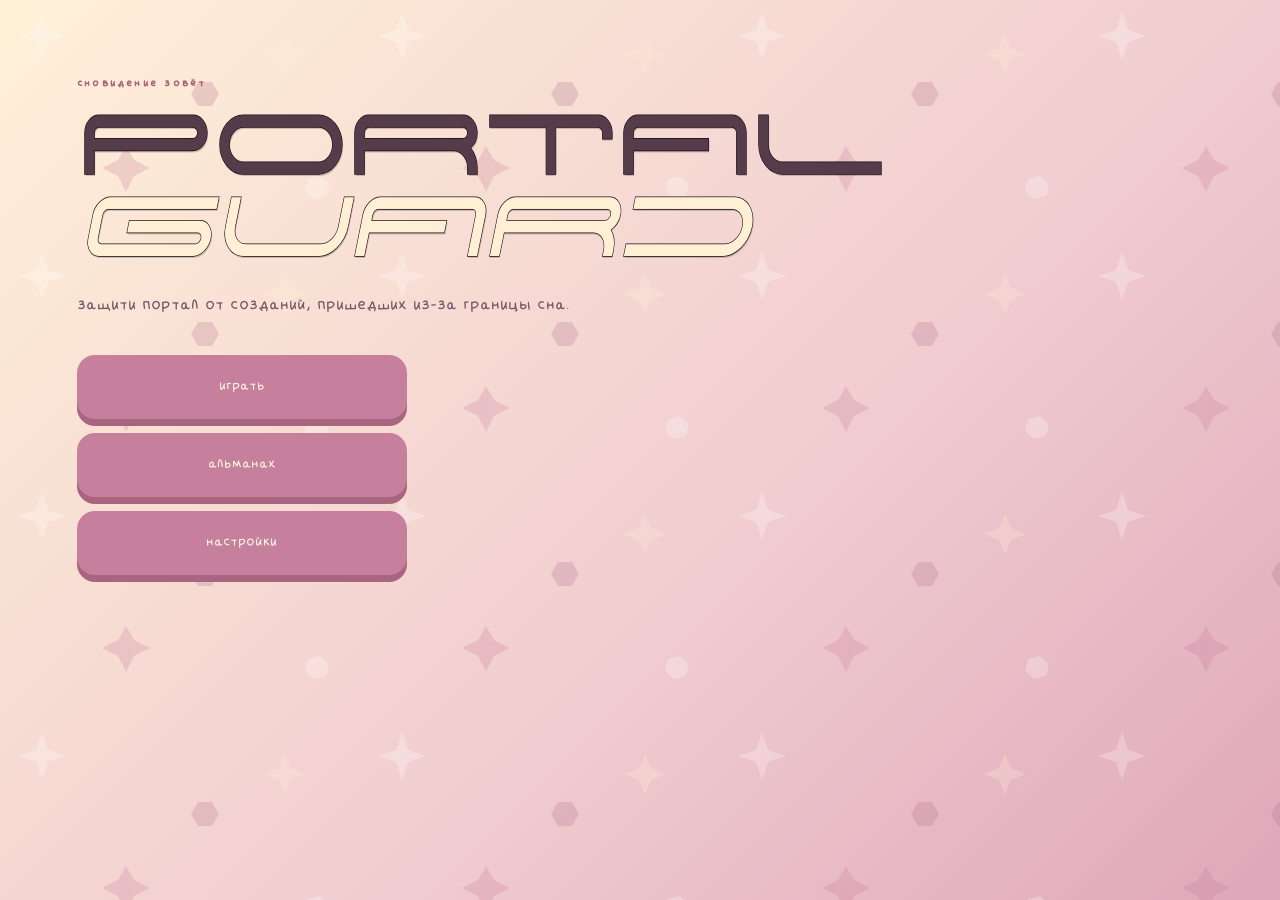
==== index.html @ ba42e778 "1" ====
<!doctype html>
<html lang="ru">
  <head>
    <meta charset="utf-8">
    <meta name="viewport" content="width=device-width, initial-scale=1">
    <title>Portal Guard</title>
    <link rel="stylesheet" href="css/style.css">
    <!-- Классические скрипты выбраны, чтобы проект работал прямо через file://. -->
    <script defer src="js/app.js"></script>
    <script defer src="js/config/gameConfig.js"></script>
    <script defer src="js/utils/EventBus.js"></script>
    <script defer src="js/utils/MathUtils.js"></script>
    <script defer src="js/audio/AudioManager.js"></script>
    <script defer src="js/animation/easing.js"></script>
    <script defer src="js/animation/Tween.js"></script>
    <script defer src="js/animation/AnimationController.js"></script>
    <script defer src="js/animation/AnimationStateMachine.js"></script>
    <script defer src="js/animation/characters/PlayerAnimations.js"></script>
    <script defer src="js/animation/characters/GhostAnimations.js"></script>
    <script defer src="js/animation/characters/BigGhostAnimations.js"></script>
    <script defer src="js/core/InputManager.js"></script>
    <script defer src="js/core/SceneManager.js"></script>
    <script defer src="js/core/LevelManager.js"></script>
    <script defer src="js/core/ProgressManager.js"></script>
    <script defer src="js/core/Game.js"></script>
    <script defer src="js/entities/Entity.js"></script>
    <script defer src="js/entities/Player.js"></script>
    <script defer src="js/entities/Enemy.js"></script>
    <script defer src="js/entities/Portal.js"></script>
    <script defer src="js/renderers/PlayerRenderer.js"></script>
    <script defer src="js/renderers/effects/DeathDissolveRenderer.js"></script>
    <script defer src="js/renderers/characters/GhostVisual.js"></script>
    <script defer src="js/renderers/characters/BigGhostVisual.js"></script>
    <script defer src="js/renderers/EnemyRenderer.js"></script>
    <script defer src="js/renderers/PortalRenderer.js"></script>
    <script defer src="js/renderers/DreamBackgroundRenderer.js"></script>
    <script defer src="js/renderers/TerrainRenderer.js"></script>
    <script defer src="js/renderers/MushroomDecorRenderer.js"></script>
    <script defer src="js/systems/CollisionSystem.js"></script>
    <script defer src="js/systems/SpawnSystem.js"></script>
    <script defer src="js/systems/CombatSystem.js"></script>
    <script defer src="js/systems/ParticleSystem.js"></script>
    <script defer src="js/ui/HUD.js"></script>
    <script defer src="js/levels/LevelFileLoader.js"></script>
    <script defer src="js/scenes/MainMenuScene.js"></script>
    <script defer src="js/scenes/AlmanacScene.js"></script>
    <script defer src="js/scenes/SettingsScene.js"></script>
    <script defer src="js/scenes/LevelSelectScene.js"></script>
    <script defer src="js/scenes/GameScene.js"></script>
    <script defer src="js/main.js"></script>
  </head>
  <body><main id="app"></main></body>
</html>
---- css/style.css ----
@font-face { font-family: "Mariinavo"; src: url("../asset/fonts/MariinavoFont-Regular.ttf") format("truetype"); font-weight: 400; font-style: normal; font-display: swap; }
@font-face { font-family: "Bezmiar Cyrillic"; src: url("../asset/fonts/BezmiarCyrillic.otf") format("opentype"); font-weight: 400; font-style: normal; font-display: swap; }
:root { color-scheme: light; font-family: "Mariinavo", "Arial Rounded MT Bold", system-ui, sans-serif; --violet: #9b708d; --pink: #dc8faa; --cream: #fff0d5; --white: #563b4b; --line: transparent; --heading-scale-x: .84; }
* { box-sizing: border-box; }
body { margin: 0; overflow: hidden; min-height: 100vh; background: var(--game-background, #3f4268); color: var(--white); }
#app { position: relative; width: 100vw; height: 100vh; display: grid; place-items: center; text-align: left; background: var(--game-background, #3f4268); }
.panel { position: relative; width: 100vw; height: 100vh; padding: clamp(34px, 6vw, 82px); border: 0; border-radius: 0; background: linear-gradient(135deg, #fff1d8, #f1cdd0 58%, #dfa7ba); box-shadow: none; overflow: auto; animation: panel-in .55s cubic-bezier(.2,.8,.2,1) both; }
.panel::before { content: ""; position: absolute; inset: 0; z-index: 0; pointer-events: none; opacity: .25; background-image: url("data:image/svg+xml,%3Csvg xmlns='http://www.w3.org/2000/svg' width='360' height='240' viewBox='0 0 360 240'%3E%3Cpolygon points='42,12 48,30 66,36 48,42 42,60 36,42 18,36 36,30' fill='%23ffffff'/%3E%3Cpolygon points='285,34 291,48 306,54 291,60 285,75 279,60 264,54 279,48' fill='%23fff0d5'/%3E%3Cpolygon points='126,146 134,160 150,168 134,176 126,192 118,176 102,168 118,160' fill='%23c67999'/%3E%3Cpolygon points='320,176 329,184 326,196 314,199 305,191 308,179' fill='%23ffffff'/%3E%3Cpolygon points='212,82 219,94 212,106 198,106 191,94 198,82' fill='%23ad6e8a'/%3E%3C/svg%3E"); background-repeat: repeat; background-size: 360px 240px; }
.panel > * { position: relative; z-index: 1; }
.eyebrow { display: inline-block; color: #a85f79; font-size: 14px; font-weight: 900; letter-spacing: .16em; text-transform: uppercase; }
h1, h2, .level-row span b, .character-placeholder h2 { font-family: "Bezmiar Cyrillic", "Arial Rounded MT Bold", sans-serif; font-weight: 400; transform: scaleX(var(--heading-scale-x)); transform-origin: left center; }
.level-row span b { display: block; }
.ghost-copy h2, .game-dialog__title { transform-origin: center; }
h1, h2 { -webkit-text-stroke: 1.4px #160f14; paint-order: stroke fill; text-shadow: 1px 2px 0 rgba(22,15,20,.2); }
h1 { margin: 14px 0 20px; font-size: clamp(54px, 9vw, 98px); line-height: .84; letter-spacing: -.035em; }
h1 em { color: var(--cream); font-family: inherit; font-weight: 400; }
h2 { margin: 10px 0 18px; font-size: clamp(25px, 3vw, 36px); }
.hero-panel p { max-width: 540px; margin: 0 0 32px; color: #765468; font-size: clamp(18px, 2vw, 22px); line-height: 1.55; }
button { position: relative; margin: 5px; padding: 15px 24px; border: 0; border-radius: 18px; background: #d797ae; color: #543848; cursor: pointer; font-family: "Mariinavo", "Arial Rounded MT Bold", system-ui, sans-serif; font-size: 17px; font-weight: 400; line-height: 1.1; transition: transform .16s ease, background .16s ease; box-shadow: 0 7px 0 #b9758e; }
button:hover { transform: translateY(-2px); background: #e3a8bb; }
button:active { transform: translateY(1px) scale(.98); }
button:focus-visible { outline: 4px solid #8f5d76; outline-offset: 3px; }
button:disabled { cursor: not-allowed; opacity: .43; filter: grayscale(.4); transform: none; }
.menu-actions { width: min(330px, 100%); display: grid; gap: 14px; }
.menu-actions button { width: 100%; height: 64px; margin: 0; padding: 0 26px; background: #c67f9c; color: #fff3df; box-shadow: 0 7px 0 #a9657f; font-size: 19px; }
.menu-actions button:hover { background: #d48ea8; }
.primary { min-width: 245px; display: inline-flex; align-items: center; justify-content: space-between; gap: 28px; padding: 18px 20px 18px 26px; background: #c67f9c; }
.primary:hover { background: #d48ea8; }
.primary b { display: grid; place-items: center; width: 34px; height: 34px; border-radius: 50%; background: var(--cream); color: #704c5f; font-size: 21px; }
.coins { margin: 0; color: var(--cream); font-size: 17px; font-weight: 800; white-space: nowrap; -webkit-text-stroke: 1.2px #160f14; paint-order: stroke fill; text-shadow: 1px 2px 0 rgba(22,15,20,.2); }
.hub-panel { width: 100vw; padding: clamp(24px, 4vw, 54px); }
.hub-top { display: flex; justify-content: space-between; align-items: center; margin-bottom: 18px; }
.hub-top button { margin: 0; padding: 11px 16px; background: #f5d9d2; box-shadow: 0 5px 0 #d3a6ac; }
.hub-grid { display: grid; grid-template-columns: minmax(300px, .9fr) minmax(380px, 1.25fr); gap: 22px; }
.upgrade-area, .levels-area { min-height: 520px; padding: 30px; border: 0; border-radius: 30px; background: rgba(255,244,222,.66); }
.character-placeholder { min-height: 295px; margin-top: 18px; padding: 22px; display: flex; flex-direction: column; align-items: center; justify-content: flex-end; text-align: center; border-radius: 24px; background: linear-gradient(#efb9c4, #e5a9ba); }
.character-placeholder h2 { margin: 14px 0 4px; font-size: 24px; }
.character-placeholder p { margin: 0; color: #8b6477; }
.character-silhouette { position: relative; width: 132px; height: 132px; border: 4px solid #fff9e9; border-radius: 50%; background: radial-gradient(circle at 32% 25%, #fffbd0, #ffe36d 42%, #dda02f 100%); box-shadow: 0 12px 26px rgba(190,125,46,.28), inset -15px -13px rgba(174,103,31,.15); animation: spirit-float 2.4s ease-in-out infinite; }
.character-silhouette::before { content: ""; position: absolute; width: 48px; height: 35px; left: 22px; top: 16px; border-radius: 50%; background: rgba(255,255,246,.34); transform: rotate(-28deg); }
.character-silhouette i, .character-silhouette i::after { content: ""; position: absolute; width: 18px; height: 25px; top: 48px; border-radius: 50%; background: #fffdf3; box-shadow: inset 0 -10px #5c4760; }
.character-silhouette i { left: 38px; }.character-silhouette i::after { left: 34px; top: 0; }
@keyframes spirit-float { 50% { transform: translateY(-9px) scale(1.025,.975); } }
.upgrade-actions { display: grid; gap: 8px; margin-top: 14px; }
.upgrade-actions button { margin: 0; display: flex; justify-content: space-between; text-align: left; }
.upgrade-actions b { color: var(--cream); }
.level-list { display: grid; gap: 11px; margin-top: 26px; }
.level-row { width: 100%; min-height: 106px; margin: 0 0 7px; padding: 18px; display: grid; grid-template-columns: 58px 1fr 34px; align-items: center; gap: 14px; text-align: left; background: hsl(340 34% var(--level-darkness)); box-shadow: 0 7px 0 rgba(112,71,88,.35); color: #fff8eb; }
.level-row small { display: grid; place-items: center; width: 52px; height: 52px; border: 0; border-radius: 17px; font-family: "Mariinavo", "Arial Rounded MT Bold", system-ui, sans-serif; font-size: 17px; font-weight: 400; color: #614053; background: var(--cream); }
.level-row span { display: grid; gap: 8px; }.level-row span b { font-size: 21px; }.level-row span em { color: #f4dfe2; font-size: 13px; font-style: normal; text-transform: uppercase; letter-spacing: .1em; }
.level-row strong { font-size: 24px; }
.level-row.completed { background: #b77391; }
.level-row.completed strong { display: grid; place-items: center; width: 34px; height: 34px; border-radius: 50%; background: var(--cream); color: #8d536d; font-size: 22px; }
.almanac-panel { padding: clamp(28px, 4vw, 58px); }
.almanac-head { display: flex; align-items: center; justify-content: space-between; gap: 24px; }
.almanac-head h1 { margin-bottom: 8px; font-size: clamp(52px, 7vw, 86px); }
.almanac-head button { background: #f5d9d2; box-shadow: 0 5px 0 #d3a6ac; }
.ghost-grid { display: grid; grid-template-columns: repeat(auto-fit, minmax(270px, 1fr)); gap: 20px; margin-top: 28px; }
.ghost-card { min-height: 390px; padding: 22px; display: flex; flex-direction: column; align-items: center; border-radius: 30px; background: rgba(255,242,216,.72); box-shadow: 0 10px 0 rgba(166,102,127,.22); }
.ghost-card canvas { width: 180px; height: 170px; flex: 0 0 auto; background: transparent; }
.ghost-copy { width: 100%; }.ghost-copy h2 { margin: 8px 0; text-align: center; font-size: 29px; }.ghost-description { min-height: 22px; margin: 0 0 18px; text-align: center; }
.ghost-card dl { display: grid; gap: 8px; margin: 0; }.ghost-card dl div { display: flex; justify-content: space-between; gap: 20px; padding: 10px 14px; border-radius: 13px; background: rgba(222,157,177,.38); }.ghost-card dt { color: #82566c; }.ghost-card dd { margin: 0; color: #563b4b; }
.settings-panel { width: 100vw; }.settings-panel h1 { font-size: clamp(45px, 7vw, 72px); }
.settings-list { display: grid; gap: 22px; margin: 38px 0; max-width: 760px; }.settings-list label { display: grid; gap: 14px; padding: 24px; border: 0; border-radius: 22px; background: rgba(255,240,213,.72); }.settings-list label span { display: flex; justify-content: space-between; font-size: 19px; }.settings-list b { color: #9d5e78; }
input[type="range"] { width: 100%; accent-color: #907593; cursor: pointer; }
.settings-list label.settings-toggle { grid-template-columns: 1fr auto; align-items: center; }
.settings-toggle span { gap: 18px; }
.settings-toggle input[type="checkbox"] { position: relative; width: 64px; height: 36px; margin: 0; appearance: none; border: 3px solid #fff9ed; border-radius: 999px; background: #b5cddd; box-shadow: inset 0 2px 5px rgba(63,65,91,.2); cursor: pointer; transition: background .2s ease; }
.settings-toggle input[type="checkbox"]::after { content: ""; position: absolute; top: 4px; left: 4px; width: 22px; height: 22px; border-radius: 50%; background: #fff1d8; box-shadow: 0 2px 4px rgba(77,46,67,.3); transition: transform .2s ease; }
.settings-toggle input[type="checkbox"]:checked { background: #dc8faa; }
.settings-toggle input[type="checkbox"]:checked::after { transform: translateX(28px); }
.settings-toggle input[type="checkbox"]:focus-visible { outline: 4px solid #8f5d76; outline-offset: 3px; }
.settings-footer { display: flex; justify-content: space-between; gap: 14px; max-width: 760px; }.settings-footer .danger { color: #fff4e7; background: #aa6177; }.settings-note { min-height: 20px; color: #815268; }
@keyframes panel-in { from { opacity: 0; transform: translateY(18px) scale(.98); } to { opacity: 1; transform: none; } }
@media (max-width: 760px) { body { overflow: auto; } #app { height: auto; min-height: 100vh; padding: 20px 0; } .hub-grid { grid-template-columns: 1fr; } .upgrade-area, .levels-area { min-height: auto; } .hub-top, .settings-footer, .almanac-head { align-items: flex-start; flex-direction: column; } }
@media (prefers-reduced-motion: reduce) { *, *::before, *::after { animation-duration: .01ms !important; transition-duration: .01ms !important; } }
canvas { display: block; width: min(100vw, calc(100vh * 16 / 9)); height: min(100vh, calc(100vw * 9 / 16)); aspect-ratio: 16 / 9; background: var(--game-background, #3f4268); box-shadow: inset 0 0 0 clamp(3px, .34vw, 6px) #fff1dc, inset 0 0 0 clamp(5px, .5vw, 9px) rgba(86,65,91,.72), 0 18px 52px rgba(20,18,39,.38); image-rendering: auto; }
.game-field-ui { position: absolute; z-index: 8; pointer-events: none; }
.portal-ability { position: absolute; z-index: 1; left: 1.77%; bottom: 3.15%; width: 6.88%; height: auto; aspect-ratio: 1; margin: 0; padding: 0; overflow: hidden; border: 5px solid #fff0df; border-radius: 50%; background: #d98eae; color: #fff8ed; box-shadow: 0 8px 0 #8e566e, 0 12px 28px rgba(31,14,28,.38); isolation: isolate; pointer-events: auto; }
.portal-ability:hover { background: #e4a2bc; transform: translateY(-2px); }
.portal-ability:active { transform: translateY(3px) scale(.96); }
.portal-ability__icon { position: absolute; z-index: 1; inset: 19% 17% 27%; display: grid; place-items: center; }
.portal-ability__icon svg { width: 100%; height: 100%; overflow: visible; }
.portal-ability__icon path { fill: none; stroke: currentColor; stroke-width: 6; stroke-linecap: round; }
.portal-ability__shade { position: absolute; z-index: 2; left: 0; right: 0; bottom: 0; height: 100%; pointer-events: none; background: rgba(0,0,0,.62); transition: height .1s linear; }
.portal-ability__time { position: absolute; z-index: 3; left: 50%; bottom: 18%; transform: translateX(-50%); color: #fff8ed; font-size: clamp(12px, 1vw, 16px); white-space: nowrap; text-shadow: 0 2px 2px #24131d; }
.portal-ability__key { position: absolute; z-index: 3; top: 8%; left: 50%; transform: translateX(-50%); padding: 3px 7px; border-radius: 8px; background: rgba(255,240,223,.9); color: #644052; font-size: clamp(8px, .7vw, 11px); line-height: 1; }
.portal-ability.is-ready { animation: ability-ready 1.55s ease-in-out infinite; }
.portal-ability.is-ready .portal-ability__time { color: #fff5cc; }
@keyframes ability-ready { 50% { box-shadow: 0 8px 0 #8e566e, 0 12px 38px rgba(255,224,237,.72); } }
.game-pause-button { position: absolute; z-index: 1; top: 2.78%; left: 50%; transform: translateX(-50%); width: 8.55%; height: 5.37%; margin: 0; padding: 0; display: flex; align-items: center; justify-content: center; gap: 8%; border: 3px solid rgba(255,250,240,.92); border-radius: 22px; background: linear-gradient(135deg, #fff0d5 0%, #bcdbea 52%, #e7a7bc 100%); color: #4d617c; box-shadow: 0 6px 0 #a86e89, 0 10px 24px rgba(49,31,54,.28); pointer-events: auto; }
.game-pause-button:hover { transform: translate(-50%, -2px); background: linear-gradient(135deg, #fff8e8 0%, #cbe6f1 52%, #efb5c7 100%); }
.game-pause-button:active { transform: translate(-50%, 2px) scale(.98); }
.game-pause-button span { font-family: sans-serif; font-size: clamp(13px, 1.15vw, 22px); font-weight: 900; letter-spacing: -5px; transform: translateX(-2px); }
.game-pause-button b { font-size: clamp(10px, .84vw, 16px); font-weight: 400; }
.game-overlay { position: absolute; z-index: 20; inset: 0; display: grid; place-items: center; padding: 24px; background: rgba(26,13,29,.42); backdrop-filter: blur(7px); animation: game-overlay-in .25s ease both; }
.game-overlay[hidden] { display: none; }
.game-overlay.is-defeat { background: radial-gradient(circle at center, rgba(20,9,21,.24) 5%, rgba(15,6,17,.7) 52%, rgba(2,1,3,.97) 100%); backdrop-filter: grayscale(.25) blur(3px); }
.game-dialog { position: relative; width: min(520px, 92vw); padding: 44px 42px 40px; overflow: hidden; border-radius: 36px; background: linear-gradient(145deg, rgba(255,240,213,.97), rgba(237,184,199,.97)); color: #563b4b; text-align: center; box-shadow: 0 22px 0 rgba(89,48,68,.42), 0 36px 80px rgba(0,0,0,.48); animation: game-dialog-in .35s cubic-bezier(.2,.85,.25,1.15) both; }
.game-dialog::before { content: "✦"; position: absolute; top: 16px; right: 24px; color: rgba(172,96,127,.4); font-size: 34px; transform: rotate(14deg); }
.game-dialog__eyebrow { color: #a35e7a; font-size: 13px; letter-spacing: .16em; text-transform: uppercase; }
.game-dialog__title { margin: 12px 0 14px; color: #fff0d5; font-size: clamp(44px, 7vw, 68px); line-height: .95; }
.game-dialog__text { margin: 0 0 30px; color: #765468; font-size: 18px; }
.game-dialog__actions { display: grid; gap: 13px; }
.game-dialog__actions button { width: 100%; min-height: 58px; margin: 0; background: #c67f9c; color: #fff4df; box-shadow: 0 6px 0 #a9657f; font-size: 18px; }
.game-dialog__actions button:hover { background: #d891aa; }
@keyframes game-overlay-in { from { opacity: 0; } }
@keyframes game-dialog-in { from { opacity: 0; transform: translateY(24px) scale(.94); } to { opacity: 1; transform: none; } }
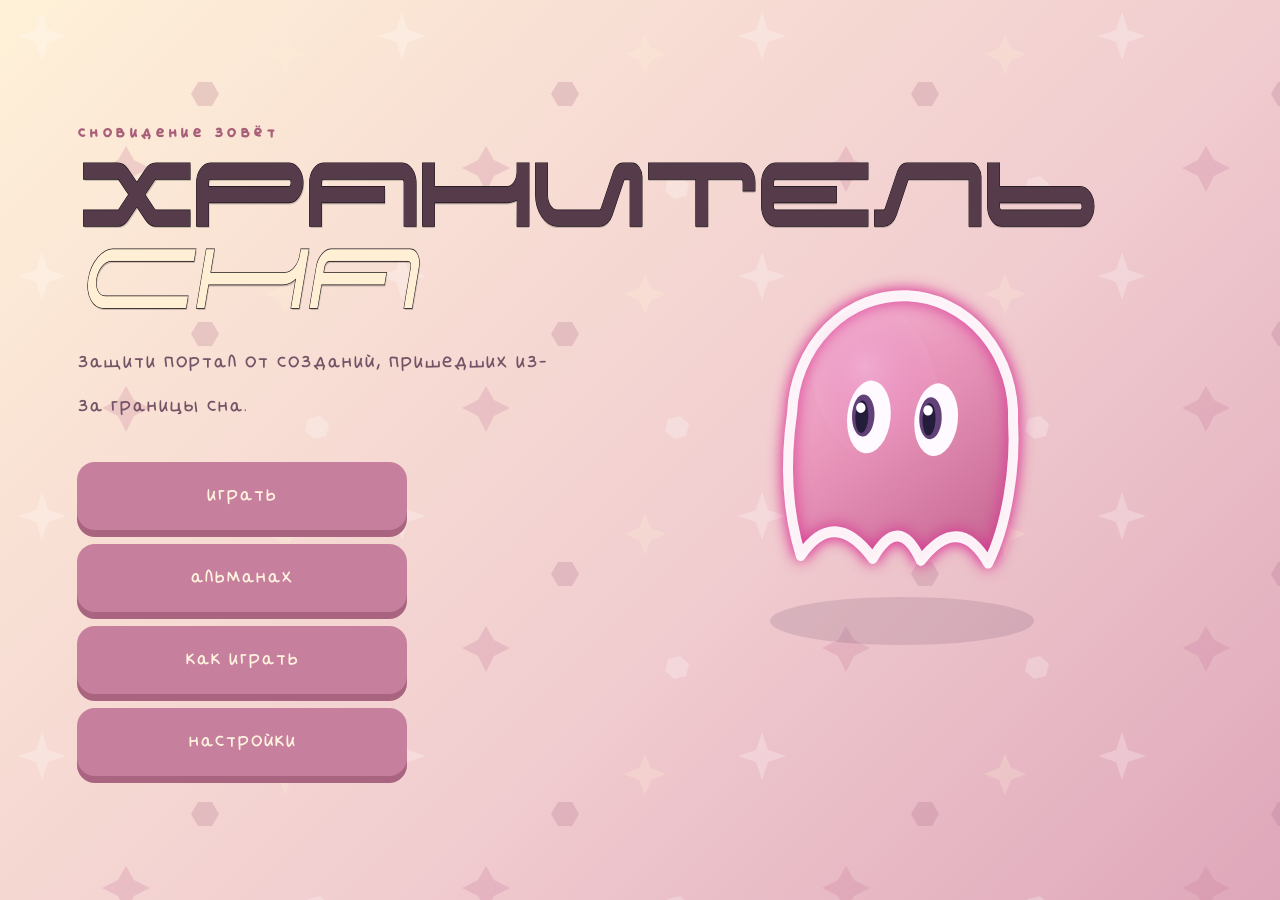
==== commit f5589e0f: "demo" ====
--- a/index.html
+++ b/index.html
@@ -43,6 +43,7 @@
     <script defer src="js/ui/HUD.js"></script>
     <script defer src="js/levels/LevelFileLoader.js"></script>
     <script defer src="js/scenes/MainMenuScene.js"></script>
+    <script defer src="js/scenes/HowToPlayScene.js"></script>
     <script defer src="js/scenes/AlmanacScene.js"></script>
     <script defer src="js/scenes/SettingsScene.js"></script>
     <script defer src="js/scenes/LevelSelectScene.js"></script>
--- a/css/style.css
+++ b/css/style.css
@@ -1,108 +1,1334 @@
-@font-face { font-family: "Mariinavo"; src: url("../asset/fonts/MariinavoFont-Regular.ttf") format("truetype"); font-weight: 400; font-style: normal; font-display: swap; }
-@font-face { font-family: "Bezmiar Cyrillic"; src: url("../asset/fonts/BezmiarCyrillic.otf") format("opentype"); font-weight: 400; font-style: normal; font-display: swap; }
-:root { color-scheme: light; font-family: "Mariinavo", "Arial Rounded MT Bold", system-ui, sans-serif; --violet: #9b708d; --pink: #dc8faa; --cream: #fff0d5; --white: #563b4b; --line: transparent; --heading-scale-x: .84; }
-* { box-sizing: border-box; }
-body { margin: 0; overflow: hidden; min-height: 100vh; background: var(--game-background, #3f4268); color: var(--white); }
-#app { position: relative; width: 100vw; height: 100vh; display: grid; place-items: center; text-align: left; background: var(--game-background, #3f4268); }
-.panel { position: relative; width: 100vw; height: 100vh; padding: clamp(34px, 6vw, 82px); border: 0; border-radius: 0; background: linear-gradient(135deg, #fff1d8, #f1cdd0 58%, #dfa7ba); box-shadow: none; overflow: auto; animation: panel-in .55s cubic-bezier(.2,.8,.2,1) both; }
-.panel::before { content: ""; position: absolute; inset: 0; z-index: 0; pointer-events: none; opacity: .25; background-image: url("data:image/svg+xml,%3Csvg xmlns='http://www.w3.org/2000/svg' width='360' height='240' viewBox='0 0 360 240'%3E%3Cpolygon points='42,12 48,30 66,36 48,42 42,60 36,42 18,36 36,30' fill='%23ffffff'/%3E%3Cpolygon points='285,34 291,48 306,54 291,60 285,75 279,60 264,54 279,48' fill='%23fff0d5'/%3E%3Cpolygon points='126,146 134,160 150,168 134,176 126,192 118,176 102,168 118,160' fill='%23c67999'/%3E%3Cpolygon points='320,176 329,184 326,196 314,199 305,191 308,179' fill='%23ffffff'/%3E%3Cpolygon points='212,82 219,94 212,106 198,106 191,94 198,82' fill='%23ad6e8a'/%3E%3C/svg%3E"); background-repeat: repeat; background-size: 360px 240px; }
-.panel > * { position: relative; z-index: 1; }
-.eyebrow { display: inline-block; color: #a85f79; font-size: 14px; font-weight: 900; letter-spacing: .16em; text-transform: uppercase; }
-h1, h2, .level-row span b, .character-placeholder h2 { font-family: "Bezmiar Cyrillic", "Arial Rounded MT Bold", sans-serif; font-weight: 400; transform: scaleX(var(--heading-scale-x)); transform-origin: left center; }
-.level-row span b { display: block; }
-.ghost-copy h2, .game-dialog__title { transform-origin: center; }
-h1, h2 { -webkit-text-stroke: 1.4px #160f14; paint-order: stroke fill; text-shadow: 1px 2px 0 rgba(22,15,20,.2); }
-h1 { margin: 14px 0 20px; font-size: clamp(54px, 9vw, 98px); line-height: .84; letter-spacing: -.035em; }
-h1 em { color: var(--cream); font-family: inherit; font-weight: 400; }
-h2 { margin: 10px 0 18px; font-size: clamp(25px, 3vw, 36px); }
-.hero-panel p { max-width: 540px; margin: 0 0 32px; color: #765468; font-size: clamp(18px, 2vw, 22px); line-height: 1.55; }
-button { position: relative; margin: 5px; padding: 15px 24px; border: 0; border-radius: 18px; background: #d797ae; color: #543848; cursor: pointer; font-family: "Mariinavo", "Arial Rounded MT Bold", system-ui, sans-serif; font-size: 17px; font-weight: 400; line-height: 1.1; transition: transform .16s ease, background .16s ease; box-shadow: 0 7px 0 #b9758e; }
-button:hover { transform: translateY(-2px); background: #e3a8bb; }
-button:active { transform: translateY(1px) scale(.98); }
-button:focus-visible { outline: 4px solid #8f5d76; outline-offset: 3px; }
-button:disabled { cursor: not-allowed; opacity: .43; filter: grayscale(.4); transform: none; }
-.menu-actions { width: min(330px, 100%); display: grid; gap: 14px; }
-.menu-actions button { width: 100%; height: 64px; margin: 0; padding: 0 26px; background: #c67f9c; color: #fff3df; box-shadow: 0 7px 0 #a9657f; font-size: 19px; }
-.menu-actions button:hover { background: #d48ea8; }
-.primary { min-width: 245px; display: inline-flex; align-items: center; justify-content: space-between; gap: 28px; padding: 18px 20px 18px 26px; background: #c67f9c; }
-.primary:hover { background: #d48ea8; }
-.primary b { display: grid; place-items: center; width: 34px; height: 34px; border-radius: 50%; background: var(--cream); color: #704c5f; font-size: 21px; }
-.coins { margin: 0; color: var(--cream); font-size: 17px; font-weight: 800; white-space: nowrap; -webkit-text-stroke: 1.2px #160f14; paint-order: stroke fill; text-shadow: 1px 2px 0 rgba(22,15,20,.2); }
-.hub-panel { width: 100vw; padding: clamp(24px, 4vw, 54px); }
-.hub-top { display: flex; justify-content: space-between; align-items: center; margin-bottom: 18px; }
-.hub-top button { margin: 0; padding: 11px 16px; background: #f5d9d2; box-shadow: 0 5px 0 #d3a6ac; }
-.hub-grid { display: grid; grid-template-columns: minmax(300px, .9fr) minmax(380px, 1.25fr); gap: 22px; }
-.upgrade-area, .levels-area { min-height: 520px; padding: 30px; border: 0; border-radius: 30px; background: rgba(255,244,222,.66); }
-.character-placeholder { min-height: 295px; margin-top: 18px; padding: 22px; display: flex; flex-direction: column; align-items: center; justify-content: flex-end; text-align: center; border-radius: 24px; background: linear-gradient(#efb9c4, #e5a9ba); }
-.character-placeholder h2 { margin: 14px 0 4px; font-size: 24px; }
-.character-placeholder p { margin: 0; color: #8b6477; }
-.character-silhouette { position: relative; width: 132px; height: 132px; border: 4px solid #fff9e9; border-radius: 50%; background: radial-gradient(circle at 32% 25%, #fffbd0, #ffe36d 42%, #dda02f 100%); box-shadow: 0 12px 26px rgba(190,125,46,.28), inset -15px -13px rgba(174,103,31,.15); animation: spirit-float 2.4s ease-in-out infinite; }
-.character-silhouette::before { content: ""; position: absolute; width: 48px; height: 35px; left: 22px; top: 16px; border-radius: 50%; background: rgba(255,255,246,.34); transform: rotate(-28deg); }
-.character-silhouette i, .character-silhouette i::after { content: ""; position: absolute; width: 18px; height: 25px; top: 48px; border-radius: 50%; background: #fffdf3; box-shadow: inset 0 -10px #5c4760; }
-.character-silhouette i { left: 38px; }.character-silhouette i::after { left: 34px; top: 0; }
-@keyframes spirit-float { 50% { transform: translateY(-9px) scale(1.025,.975); } }
-.upgrade-actions { display: grid; gap: 8px; margin-top: 14px; }
-.upgrade-actions button { margin: 0; display: flex; justify-content: space-between; text-align: left; }
-.upgrade-actions b { color: var(--cream); }
-.level-list { display: grid; gap: 11px; margin-top: 26px; }
-.level-row { width: 100%; min-height: 106px; margin: 0 0 7px; padding: 18px; display: grid; grid-template-columns: 58px 1fr 34px; align-items: center; gap: 14px; text-align: left; background: hsl(340 34% var(--level-darkness)); box-shadow: 0 7px 0 rgba(112,71,88,.35); color: #fff8eb; }
-.level-row small { display: grid; place-items: center; width: 52px; height: 52px; border: 0; border-radius: 17px; font-family: "Mariinavo", "Arial Rounded MT Bold", system-ui, sans-serif; font-size: 17px; font-weight: 400; color: #614053; background: var(--cream); }
-.level-row span { display: grid; gap: 8px; }.level-row span b { font-size: 21px; }.level-row span em { color: #f4dfe2; font-size: 13px; font-style: normal; text-transform: uppercase; letter-spacing: .1em; }
-.level-row strong { font-size: 24px; }
-.level-row.completed { background: #b77391; }
-.level-row.completed strong { display: grid; place-items: center; width: 34px; height: 34px; border-radius: 50%; background: var(--cream); color: #8d536d; font-size: 22px; }
-.almanac-panel { padding: clamp(28px, 4vw, 58px); }
-.almanac-head { display: flex; align-items: center; justify-content: space-between; gap: 24px; }
-.almanac-head h1 { margin-bottom: 8px; font-size: clamp(52px, 7vw, 86px); }
-.almanac-head button { background: #f5d9d2; box-shadow: 0 5px 0 #d3a6ac; }
-.ghost-grid { display: grid; grid-template-columns: repeat(auto-fit, minmax(270px, 1fr)); gap: 20px; margin-top: 28px; }
-.ghost-card { min-height: 390px; padding: 22px; display: flex; flex-direction: column; align-items: center; border-radius: 30px; background: rgba(255,242,216,.72); box-shadow: 0 10px 0 rgba(166,102,127,.22); }
-.ghost-card canvas { width: 180px; height: 170px; flex: 0 0 auto; background: transparent; }
-.ghost-copy { width: 100%; }.ghost-copy h2 { margin: 8px 0; text-align: center; font-size: 29px; }.ghost-description { min-height: 22px; margin: 0 0 18px; text-align: center; }
-.ghost-card dl { display: grid; gap: 8px; margin: 0; }.ghost-card dl div { display: flex; justify-content: space-between; gap: 20px; padding: 10px 14px; border-radius: 13px; background: rgba(222,157,177,.38); }.ghost-card dt { color: #82566c; }.ghost-card dd { margin: 0; color: #563b4b; }
-.settings-panel { width: 100vw; }.settings-panel h1 { font-size: clamp(45px, 7vw, 72px); }
-.settings-list { display: grid; gap: 22px; margin: 38px 0; max-width: 760px; }.settings-list label { display: grid; gap: 14px; padding: 24px; border: 0; border-radius: 22px; background: rgba(255,240,213,.72); }.settings-list label span { display: flex; justify-content: space-between; font-size: 19px; }.settings-list b { color: #9d5e78; }
-input[type="range"] { width: 100%; accent-color: #907593; cursor: pointer; }
-.settings-list label.settings-toggle { grid-template-columns: 1fr auto; align-items: center; }
-.settings-toggle span { gap: 18px; }
-.settings-toggle input[type="checkbox"] { position: relative; width: 64px; height: 36px; margin: 0; appearance: none; border: 3px solid #fff9ed; border-radius: 999px; background: #b5cddd; box-shadow: inset 0 2px 5px rgba(63,65,91,.2); cursor: pointer; transition: background .2s ease; }
-.settings-toggle input[type="checkbox"]::after { content: ""; position: absolute; top: 4px; left: 4px; width: 22px; height: 22px; border-radius: 50%; background: #fff1d8; box-shadow: 0 2px 4px rgba(77,46,67,.3); transition: transform .2s ease; }
-.settings-toggle input[type="checkbox"]:checked { background: #dc8faa; }
-.settings-toggle input[type="checkbox"]:checked::after { transform: translateX(28px); }
-.settings-toggle input[type="checkbox"]:focus-visible { outline: 4px solid #8f5d76; outline-offset: 3px; }
-.settings-footer { display: flex; justify-content: space-between; gap: 14px; max-width: 760px; }.settings-footer .danger { color: #fff4e7; background: #aa6177; }.settings-note { min-height: 20px; color: #815268; }
-@keyframes panel-in { from { opacity: 0; transform: translateY(18px) scale(.98); } to { opacity: 1; transform: none; } }
-@media (max-width: 760px) { body { overflow: auto; } #app { height: auto; min-height: 100vh; padding: 20px 0; } .hub-grid { grid-template-columns: 1fr; } .upgrade-area, .levels-area { min-height: auto; } .hub-top, .settings-footer, .almanac-head { align-items: flex-start; flex-direction: column; } }
-@media (prefers-reduced-motion: reduce) { *, *::before, *::after { animation-duration: .01ms !important; transition-duration: .01ms !important; } }
-canvas { display: block; width: min(100vw, calc(100vh * 16 / 9)); height: min(100vh, calc(100vw * 9 / 16)); aspect-ratio: 16 / 9; background: var(--game-background, #3f4268); box-shadow: inset 0 0 0 clamp(3px, .34vw, 6px) #fff1dc, inset 0 0 0 clamp(5px, .5vw, 9px) rgba(86,65,91,.72), 0 18px 52px rgba(20,18,39,.38); image-rendering: auto; }
-.game-field-ui { position: absolute; z-index: 8; pointer-events: none; }
-.portal-ability { position: absolute; z-index: 1; left: 1.77%; bottom: 3.15%; width: 6.88%; height: auto; aspect-ratio: 1; margin: 0; padding: 0; overflow: hidden; border: 5px solid #fff0df; border-radius: 50%; background: #d98eae; color: #fff8ed; box-shadow: 0 8px 0 #8e566e, 0 12px 28px rgba(31,14,28,.38); isolation: isolate; pointer-events: auto; }
-.portal-ability:hover { background: #e4a2bc; transform: translateY(-2px); }
-.portal-ability:active { transform: translateY(3px) scale(.96); }
-.portal-ability__icon { position: absolute; z-index: 1; inset: 19% 17% 27%; display: grid; place-items: center; }
-.portal-ability__icon svg { width: 100%; height: 100%; overflow: visible; }
-.portal-ability__icon path { fill: none; stroke: currentColor; stroke-width: 6; stroke-linecap: round; }
-.portal-ability__shade { position: absolute; z-index: 2; left: 0; right: 0; bottom: 0; height: 100%; pointer-events: none; background: rgba(0,0,0,.62); transition: height .1s linear; }
-.portal-ability__time { position: absolute; z-index: 3; left: 50%; bottom: 18%; transform: translateX(-50%); color: #fff8ed; font-size: clamp(12px, 1vw, 16px); white-space: nowrap; text-shadow: 0 2px 2px #24131d; }
-.portal-ability__key { position: absolute; z-index: 3; top: 8%; left: 50%; transform: translateX(-50%); padding: 3px 7px; border-radius: 8px; background: rgba(255,240,223,.9); color: #644052; font-size: clamp(8px, .7vw, 11px); line-height: 1; }
-.portal-ability.is-ready { animation: ability-ready 1.55s ease-in-out infinite; }
-.portal-ability.is-ready .portal-ability__time { color: #fff5cc; }
-@keyframes ability-ready { 50% { box-shadow: 0 8px 0 #8e566e, 0 12px 38px rgba(255,224,237,.72); } }
-.game-pause-button { position: absolute; z-index: 1; top: 2.78%; left: 50%; transform: translateX(-50%); width: 8.55%; height: 5.37%; margin: 0; padding: 0; display: flex; align-items: center; justify-content: center; gap: 8%; border: 3px solid rgba(255,250,240,.92); border-radius: 22px; background: linear-gradient(135deg, #fff0d5 0%, #bcdbea 52%, #e7a7bc 100%); color: #4d617c; box-shadow: 0 6px 0 #a86e89, 0 10px 24px rgba(49,31,54,.28); pointer-events: auto; }
-.game-pause-button:hover { transform: translate(-50%, -2px); background: linear-gradient(135deg, #fff8e8 0%, #cbe6f1 52%, #efb5c7 100%); }
-.game-pause-button:active { transform: translate(-50%, 2px) scale(.98); }
-.game-pause-button span { font-family: sans-serif; font-size: clamp(13px, 1.15vw, 22px); font-weight: 900; letter-spacing: -5px; transform: translateX(-2px); }
-.game-pause-button b { font-size: clamp(10px, .84vw, 16px); font-weight: 400; }
-.game-overlay { position: absolute; z-index: 20; inset: 0; display: grid; place-items: center; padding: 24px; background: rgba(26,13,29,.42); backdrop-filter: blur(7px); animation: game-overlay-in .25s ease both; }
-.game-overlay[hidden] { display: none; }
-.game-overlay.is-defeat { background: radial-gradient(circle at center, rgba(20,9,21,.24) 5%, rgba(15,6,17,.7) 52%, rgba(2,1,3,.97) 100%); backdrop-filter: grayscale(.25) blur(3px); }
-.game-dialog { position: relative; width: min(520px, 92vw); padding: 44px 42px 40px; overflow: hidden; border-radius: 36px; background: linear-gradient(145deg, rgba(255,240,213,.97), rgba(237,184,199,.97)); color: #563b4b; text-align: center; box-shadow: 0 22px 0 rgba(89,48,68,.42), 0 36px 80px rgba(0,0,0,.48); animation: game-dialog-in .35s cubic-bezier(.2,.85,.25,1.15) both; }
-.game-dialog::before { content: "✦"; position: absolute; top: 16px; right: 24px; color: rgba(172,96,127,.4); font-size: 34px; transform: rotate(14deg); }
-.game-dialog__eyebrow { color: #a35e7a; font-size: 13px; letter-spacing: .16em; text-transform: uppercase; }
-.game-dialog__title { margin: 12px 0 14px; color: #fff0d5; font-size: clamp(44px, 7vw, 68px); line-height: .95; }
-.game-dialog__text { margin: 0 0 30px; color: #765468; font-size: 18px; }
-.game-dialog__actions { display: grid; gap: 13px; }
-.game-dialog__actions button { width: 100%; min-height: 58px; margin: 0; background: #c67f9c; color: #fff4df; box-shadow: 0 6px 0 #a9657f; font-size: 18px; }
-.game-dialog__actions button:hover { background: #d891aa; }
-@keyframes game-overlay-in { from { opacity: 0; } }
-@keyframes game-dialog-in { from { opacity: 0; transform: translateY(24px) scale(.94); } to { opacity: 1; transform: none; } }
+@font-face {
+    font-family: "Mariinavo";
+    src: url("../asset/fonts/MariinavoFont-Regular.ttf") format("truetype");
+    font-weight: 400;
+    font-style: normal;
+    font-display: swap;
+}
+
+@font-face {
+    font-family: "Bezmiar Cyrillic";
+    src: url("../asset/fonts/BezmiarCyrillic.otf") format("opentype");
+    font-weight: 400;
+    font-style: normal;
+    font-display: swap;
+}
+
+:root {
+    color-scheme: light;
+    font-family: "Mariinavo", "Arial Rounded MT Bold", system-ui, sans-serif;
+    --violet: #9b708d;
+    --pink: #dc8faa;
+    --cream: #fff0d5;
+    --white: #563b4b;
+    --line: transparent;
+    --heading-scale-x: .84;
+    --menu-text-scale: 1.3;
+}
+
+* {
+    box-sizing: border-box;
+}
+
+body {
+    margin: 0;
+    overflow: hidden;
+    min-height: 100vh;
+    background: var(--game-background, #3f4268);
+    color: var(--white);
+}
+
+#app {
+    position: relative;
+    width: 100vw;
+    height: 100vh;
+    display: grid;
+    place-items: center;
+    text-align: left;
+    background: var(--game-background, #3f4268);
+}
+
+.panel {
+    position: relative;
+    width: 100vw;
+    height: 100vh;
+    padding: clamp(34px, 6vw, 82px);
+    border: 0;
+    border-radius: 0;
+    background: linear-gradient(135deg, #fff1d8, #f1cdd0 58%, #dfa7ba);
+    box-shadow: none;
+    overflow: auto;
+    animation: panel-in .55s cubic-bezier(.2, .8, .2, 1) both;
+}
+
+.panel::before {
+    content: "";
+    position: absolute;
+    inset: 0;
+    z-index: 0;
+    pointer-events: none;
+    opacity: .25;
+    background-image: url("data:image/svg+xml,%3Csvg xmlns='http://www.w3.org/2000/svg' width='360' height='240' viewBox='0 0 360 240'%3E%3Cpolygon points='42,12 48,30 66,36 48,42 42,60 36,42 18,36 36,30' fill='%23ffffff'/%3E%3Cpolygon points='285,34 291,48 306,54 291,60 285,75 279,60 264,54 279,48' fill='%23fff0d5'/%3E%3Cpolygon points='126,146 134,160 150,168 134,176 126,192 118,176 102,168 118,160' fill='%23c67999'/%3E%3Cpolygon points='320,176 329,184 326,196 314,199 305,191 308,179' fill='%23ffffff'/%3E%3Cpolygon points='212,82 219,94 212,106 198,106 191,94 198,82' fill='%23ad6e8a'/%3E%3C/svg%3E");
+    background-repeat: repeat;
+    background-size: 360px 240px;
+    animation: menu-drift 30s linear infinite;
+}
+
+@keyframes menu-drift {
+    from {
+        background-position: 0 0;
+    }
+
+    to {
+        background-position: 360px 240px;
+    }
+}
+
+.panel>* {
+    position: relative;
+    z-index: 1;
+}
+
+.eyebrow {
+    display: inline-block;
+    color: #a85f79;
+    font-size: 17px;
+    font-weight: 900;
+    letter-spacing: .16em;
+    text-transform: uppercase;
+}
+
+h1,
+h2,
+.character-placeholder h2 {
+    font-family: "Bezmiar Cyrillic", "Arial Rounded MT Bold", sans-serif;
+    font-weight: 800;
+    transform: scaleX(var(--heading-scale-x));
+    transform-origin: left center;
+}
+
+.level-row span b {
+    display: block;
+    font-family: "Mariinavo", "Arial Rounded MT Bold", system-ui, sans-serif;
+    font-weight: 400;
+}
+
+.ghost-copy h2,
+.game-dialog__title {
+    transform-origin: center;
+}
+
+h1,
+h2 {
+    -webkit-text-stroke: 1.4px #160f14;
+    paint-order: stroke fill;
+    text-shadow: 1px 2px 0 rgba(22, 15, 20, .2);
+}
+
+h1 {
+    margin: 14px 0 20px;
+    font-size: clamp(54px, 9vw, 98px);
+    line-height: .84;
+    letter-spacing: -.035em;
+}
+
+h1 em {
+    color: var(--cream);
+    font-family: inherit;
+    font-weight: 400;
+}
+
+h2 {
+    margin: 10px 0 18px;
+    font-size: clamp(25px, 3vw, 36px);
+}
+
+.hero-panel p {
+    max-width: 540px;
+    margin: 0 0 32px;
+    color: #765468;
+    font-size: clamp(calc(18px * var(--menu-text-scale)), calc(2vw * var(--menu-text-scale)), calc(22px * var(--menu-text-scale)));
+    line-height: 1.55;
+}
+
+.hero-panel {
+    display: grid;
+    grid-template-columns: minmax(420px, .9fr) minmax(420px, 1.1fr);
+    align-items: center;
+    gap: 30px;
+}
+
+.hero-copy {
+    align-self: center;
+}
+
+.menu-splitter {
+    min-width: 0;
+    display: grid;
+    place-items: center;
+    align-self: stretch;
+    color: #a85f79;
+    font-size: 18px;
+    letter-spacing: .08em;
+    text-transform: uppercase;
+}
+
+.menu-splitter-canvas,
+.menu-brute-canvas {
+    width: min(39vw, 430px);
+    height: auto;
+    aspect-ratio: 430 / 460;
+    background: transparent !important;
+    box-shadow: none !important;
+}
+
+.hero-panel .eyebrow,
+.hub-panel .eyebrow,
+.almanac-panel .eyebrow {
+    font-size: calc(17px * var(--menu-text-scale));
+}
+
+button {
+    position: relative;
+    margin: 5px;
+    padding: 15px 24px;
+    border: 0;
+    border-radius: 18px;
+    background: #d797ae;
+    color: #543848;
+    cursor: pointer;
+    font-family: "Mariinavo", "Arial Rounded MT Bold", system-ui, sans-serif;
+    font-size: 20px;
+    font-weight: 400;
+    line-height: 1.1;
+    transition: transform .16s ease, background .16s ease;
+    box-shadow: 0 7px 0 #b9758e;
+}
+
+button:hover {
+    transform: translateY(-2px);
+    background: #e3a8bb;
+}
+
+button:active {
+    transform: translateY(1px) scale(.98);
+}
+
+button:focus-visible {
+    outline: 4px solid #8f5d76;
+    outline-offset: 3px;
+}
+
+button:disabled {
+    cursor: not-allowed;
+    opacity: .43;
+    filter: grayscale(.4);
+    transform: none;
+}
+
+.menu-actions {
+    width: min(330px, 100%);
+    display: grid;
+    gap: 14px;
+}
+
+.menu-actions button {
+    width: 100%;
+    min-height: 68px;
+    margin: 0;
+    padding: 10px 26px;
+    background: #c67f9c;
+    color: #fff3df;
+    box-shadow: 0 7px 0 #a9657f;
+    font-size: calc(22px * var(--menu-text-scale));
+}
+
+.menu-actions button:hover {
+    background: #d48ea8;
+}
+
+.primary {
+    min-width: 245px;
+    display: inline-flex;
+    align-items: center;
+    justify-content: space-between;
+    gap: 28px;
+    padding: 18px 20px 18px 26px;
+    background: #c67f9c;
+}
+
+.primary:hover {
+    background: #d48ea8;
+}
+
+.primary b {
+    display: grid;
+    place-items: center;
+    width: 34px;
+    height: 34px;
+    border-radius: 50%;
+    background: var(--cream);
+    color: #704c5f;
+    font-size: 21px;
+}
+
+.coins {
+    margin: 0;
+    color: var(--cream);
+    font-size: calc(25px * var(--menu-text-scale));
+    font-weight: 800;
+    white-space: nowrap;
+    -webkit-text-stroke: 1.2px #160f14;
+    paint-order: stroke fill;
+    text-shadow: 1px 2px 0 rgba(22, 15, 20, .2);
+}
+
+.hub-panel {
+    width: 100vw;
+    padding: clamp(28px, 4vw, 58px);
+    display: flex;
+    flex-direction: column;
+    overflow: hidden;
+}
+
+.hub-top {
+    margin-bottom: -6px;
+}
+
+.hub-grid {
+    display: grid;
+    flex: 1;
+    min-height: 0;
+    grid-template-columns: minmax(300px, .9fr) minmax(380px, 1.25fr);
+    gap: 22px;
+}
+
+.upgrade-area,
+.levels-area {
+    min-width: 0;
+    min-height: 0;
+    padding: 30px;
+    border: 0;
+    border-radius: 30px;
+    background: rgba(255, 244, 222, .66);
+}
+
+.upgrade-area,
+.levels-area,
+.ghost-grid {
+    overflow-y: scroll;
+    scrollbar-gutter: stable;
+    scrollbar-color: #d48fac #fff8f1;
+    scrollbar-width: auto;
+}
+
+.upgrade-area::-webkit-scrollbar,
+.levels-area::-webkit-scrollbar,
+.ghost-grid::-webkit-scrollbar {
+    width: 15px;
+    background: transparent;
+    border-radius: 999px;
+}
+
+.upgrade-area::-webkit-scrollbar-track,
+.levels-area::-webkit-scrollbar-track,
+.ghost-grid::-webkit-scrollbar-track {
+    background: #fff8f1;
+    border-radius: 999px;
+}
+
+.upgrade-area::-webkit-scrollbar-thumb,
+.levels-area::-webkit-scrollbar-thumb,
+.ghost-grid::-webkit-scrollbar-thumb {
+    background: #d48fac;
+    border: 3px solid #fff8f1;
+    border-radius: 999px;
+}
+
+.upgrade-area::-webkit-scrollbar-thumb:hover,
+.levels-area::-webkit-scrollbar-thumb:hover,
+.ghost-grid::-webkit-scrollbar-thumb:hover {
+    background: #bd6f94;
+}
+
+@supports selector(::-webkit-scrollbar) {
+
+    .upgrade-area,
+    .levels-area,
+    .ghost-grid {
+        scrollbar-color: auto;
+    }
+}
+
+.character-placeholder {
+    min-height: 295px;
+    margin-top: 18px;
+    padding: 22px;
+    display: flex;
+    flex-direction: column;
+    align-items: center;
+    justify-content: flex-end;
+    text-align: center;
+    border-radius: 24px;
+    background: linear-gradient(#efb9c4, #e5a9ba);
+}
+
+.character-placeholder h2 {
+    margin: 14px 0 4px;
+    font-size: 24px;
+}
+
+.character-placeholder p {
+    margin: 0;
+    color: #8b6477;
+    font-size: 18px;
+}
+
+.character-silhouette {
+    position: relative;
+    width: 132px;
+    height: 132px;
+    border: 4px solid #fff9e9;
+    border-radius: 50%;
+    background: radial-gradient(circle at 32% 25%, #fffbd0, #ffe36d 42%, #dda02f 100%);
+    box-shadow: 0 12px 26px rgba(190, 125, 46, .28), inset -15px -13px rgba(174, 103, 31, .15);
+    animation: spirit-float 2.4s ease-in-out infinite;
+}
+
+.character-silhouette::before {
+    content: "";
+    position: absolute;
+    width: 48px;
+    height: 35px;
+    left: 22px;
+    top: 16px;
+    border-radius: 50%;
+    background: rgba(255, 255, 246, .34);
+    transform: rotate(-28deg);
+}
+
+.character-silhouette i,
+.character-silhouette i::after {
+    content: "";
+    position: absolute;
+    width: 18px;
+    height: 25px;
+    top: 48px;
+    border-radius: 50%;
+    background: #fffdf3;
+    box-shadow: inset 0 -10px #5c4760;
+}
+
+.character-silhouette i {
+    left: 38px;
+}
+
+.character-silhouette i::after {
+    left: 34px;
+    top: 0;
+}
+
+@keyframes spirit-float {
+    50% {
+        transform: translateY(-9px) scale(1.025, .975);
+    }
+}
+
+.upgrade-actions {
+    display: grid;
+    gap: 8px;
+    margin-top: 14px;
+}
+
+.upgrade-actions button {
+    margin: 0;
+    display: flex;
+    justify-content: space-between;
+    text-align: left;
+}
+
+.upgrade-actions b {
+    color: var(--cream);
+}
+
+.ability-help {
+    margin: -5px 0 20px;
+    color: #765468;
+    font-size: calc(18px * var(--menu-text-scale));
+    line-height: 1.4;
+}
+
+.ability-list {
+    display: grid;
+    gap: 18px;
+}
+
+.ability-card {
+    width: 100%;
+    min-height: 142px;
+    margin: 0;
+    padding: 16px;
+    display: grid;
+    grid-template-columns: 106px 1fr;
+    align-items: center;
+    gap: 18px;
+    text-align: left;
+    background: #edb5c5;
+    box-shadow: 0 8px 0 #bd7891;
+}
+
+.ability-card:hover {
+    background: #f3c3cf;
+}
+
+.ability-card.is-equipped {
+    background: #fff0d5;
+    box-shadow: 0 8px 0 #c67f9c, inset 0 0 0 3px #654765;
+}
+
+.ability-icon {
+    position: relative;
+    width: 106px;
+    height: 106px;
+    display: grid;
+    place-items: center;
+    overflow: hidden;
+    border: 3px solid #654765;
+    border-radius: 24px;
+    background: #cf82a2;
+    color: #fff0d5;
+}
+
+.ability-icon svg {
+    width: 72px;
+    height: 72px;
+    overflow: visible;
+}
+
+.ability-icon svg * {
+    fill: none;
+    stroke: currentColor;
+    stroke-width: 5;
+    stroke-linecap: round;
+    stroke-linejoin: round;
+}
+
+.ability-copy {
+    min-width: 0;
+    display: grid;
+    gap: 8px;
+}
+
+.ability-copy>b {
+    color: #563b4b;
+    font-size: calc(23px * var(--menu-text-scale));
+}
+
+.ability-copy small {
+    color: #765468;
+    font-size: calc(17px * var(--menu-text-scale));
+    line-height: 1.35;
+}
+
+.ability-cooldown {
+    color: #82566c;
+    font-size: calc(16px * var(--menu-text-scale));
+}
+
+.ability-copy em {
+    color: #9d5e78;
+    font-size: calc(16px * var(--menu-text-scale));
+    font-style: normal;
+    text-transform: uppercase;
+    letter-spacing: .08em;
+}
+
+.ability-state {
+    position: absolute;
+    inset: 0;
+    display: grid;
+    place-items: center;
+}
+
+.ability-equipped {
+    inset: 7px 7px auto auto;
+    width: 36px;
+    height: 36px;
+    border: 3px solid #654765;
+    border-radius: 50%;
+    background: #fff0d5;
+    color: #9d5e78;
+    font-size: 25px;
+    line-height: 1;
+}
+
+.ability-locked {
+    align-content: center;
+    gap: 6px;
+    background: rgba(66, 42, 61, .8);
+    color: #fff0d5;
+    text-align: center;
+}
+
+.ability-locked i {
+    font-size: 29px;
+    font-style: normal;
+}
+
+.ability-locked b {
+    font-size: calc(15px * var(--menu-text-scale));
+}
+
+.level-list {
+    display: grid;
+    gap: 11px;
+    margin-top: 26px;
+}
+
+.level-row {
+    width: 100%;
+    min-height: 106px;
+    margin: 0 0 7px;
+    padding: 18px;
+    display: grid;
+    grid-template-columns: 58px 1fr 34px;
+    align-items: center;
+    gap: 14px;
+    text-align: left;
+    background: hsl(340 34% var(--level-darkness));
+    box-shadow: 0 7px 0 rgba(112, 71, 88, .35);
+    color: #fff8eb;
+}
+
+.level-row small {
+    display: grid;
+    place-items: center;
+    width: 52px;
+    height: 52px;
+    border: 0;
+    border-radius: 17px;
+    font-family: "Mariinavo", "Arial Rounded MT Bold", system-ui, sans-serif;
+    font-size: calc(20px * var(--menu-text-scale));
+    font-weight: 400;
+    color: #614053;
+    background: var(--cream);
+}
+
+.level-row span {
+    display: grid;
+    gap: 8px;
+}
+
+.level-row span b {
+    font-size: 52px;
+    -webkit-text-stroke: 3px #000;
+    paint-order: stroke fill;
+}
+
+.level-row span em {
+    color: #f4dfe2;
+    font-size: calc(16px * var(--menu-text-scale));
+    font-style: normal;
+    text-transform: uppercase;
+    letter-spacing: .1em;
+}
+
+.level-row strong {
+    font-size: 24px;
+}
+
+.level-row.completed {
+    background: #b77391;
+}
+
+.level-row.completed strong {
+    display: grid;
+    place-items: center;
+    width: 34px;
+    height: 34px;
+    border-radius: 50%;
+    background: var(--cream);
+    color: #8d536d;
+    font-size: 22px;
+}
+
+.almanac-panel {
+    padding: clamp(28px, 4vw, 58px);
+    display: flex;
+    flex-direction: column;
+    overflow: hidden;
+}
+
+.almanac-head {
+    display: flex;
+    align-items: center;
+    justify-content: space-between;
+    gap: 24px;
+    min-height: 132px;
+}
+
+.almanac-head h1 {
+    margin-bottom: 8px;
+    font-size: clamp(52px, 7vw, 86px);
+}
+
+.almanac-head button {
+    background: #f5d9d2;
+    box-shadow: 0 5px 0 #d3a6ac;
+    font-size: calc(20px * var(--menu-text-scale));
+    white-space: nowrap;
+}
+
+.ghost-grid {
+    display: grid;
+    flex: 1;
+    min-height: 0;
+    grid-template-columns: repeat(4, minmax(0, 1fr));
+    align-content: start;
+    gap: 20px;
+    margin-top: 28px;
+    padding: 0 12px 14px 0;
+}
+
+@media (max-width: 1400px) {
+    .ghost-grid {
+        grid-template-columns: repeat(3, minmax(0, 1fr));
+    }
+}
+
+@media (max-width: 980px) {
+    .ghost-grid {
+        grid-template-columns: repeat(2, minmax(0, 1fr));
+    }
+}
+
+@media (max-width: 650px) {
+    .ghost-grid {
+        grid-template-columns: minmax(0, 1fr);
+    }
+}
+
+.ghost-card {
+    min-width: 0;
+    width: 95%;
+    height: 98%;
+    justify-self: center;
+    padding: 22px;
+    display: flex;
+    flex-direction: column;
+    align-items: center;
+    border-radius: 30px;
+    background: rgba(255, 242, 216, .72);
+    box-shadow: 0 10px 0 rgba(166, 102, 127, .22);
+}
+
+.ghost-card canvas {
+    width: 180px;
+    height: 170px;
+    flex: 0 0 auto;
+    background: transparent;
+}
+
+.ghost-copy {
+    width: 100%;
+    min-width: 0;
+    display: grid;
+    grid-template-columns: minmax(0, 1fr);
+    grid-template-rows: 84px 260px auto;
+}
+
+.ghost-copy h2 {
+    width: 100%;
+    min-width: 0;
+    margin: 0;
+    align-self: center;
+    overflow-wrap: anywhere;
+    text-align: center;
+    font-family: "Mariinavo", "Arial Rounded MT Bold", system-ui, sans-serif;
+    font-size: calc(48px * var(--menu-text-scale));
+    line-height: 1.15;
+    transform: none;
+    -webkit-text-stroke: 0;
+    text-shadow: none;
+}
+
+.ghost-description {
+    width: 100%;
+    min-width: 0;
+    margin: 0;
+    align-self: center;
+    overflow-wrap: anywhere;
+    text-align: center;
+    font-size: calc(23px * var(--menu-text-scale));
+    line-height: 1.35;
+}
+
+.ghost-card dl {
+    display: grid;
+    min-width: 0;
+    gap: 8px;
+    margin: 0;
+}
+
+.ghost-card dl div {
+    min-width: 0;
+    display: grid;
+    grid-template-columns: minmax(0, 1fr) auto;
+    align-items: center;
+    gap: 8px;
+    padding: 10px 12px;
+    border-radius: 13px;
+    background: rgba(222, 157, 177, .38);
+}
+
+.ghost-card dt {
+    min-width: 0;
+    overflow-wrap: anywhere;
+    color: #82566c;
+    font-size: calc(18px * var(--menu-text-scale));
+}
+
+.ghost-card dd {
+    margin: 0;
+    white-space: nowrap;
+    color: #563b4b;
+    font-size: calc(18px * var(--menu-text-scale));
+}
+
+.settings-panel {
+    width: 100vw;
+    padding: clamp(28px, 4vw, 58px);
+}
+
+.how-to-panel {
+    display: flex;
+    flex-direction: column;
+    gap: 26px;
+    padding: clamp(28px, 4vw, 58px);
+}
+
+.how-to-body {
+    display: grid;
+    flex: 1;
+    min-height: 0;
+    grid-template-columns: minmax(0, 1fr) minmax(360px, .75fr);
+    align-items: center;
+    gap: 30px;
+}
+
+.how-to-head h1 {
+    margin: 0;
+    font-size: clamp(45px, 7vw, 72px);
+}
+
+.how-to-content {
+    width: 100%;
+    height: 100%;
+    min-height: 240px;
+    max-width: 860px;
+    padding: 30px;
+    border-radius: 30px;
+    background: rgba(255, 244, 222, .66);
+    color: #765468;
+    font-size: calc(20px * var(--menu-text-scale));
+    line-height: 1.5;
+    white-space: pre-wrap;
+    overflow-y: auto;
+}
+
+.menu-brute {
+    min-width: 0;
+    display: grid;
+    place-items: center;
+    align-self: stretch;
+}
+
+.settings-panel h1 {
+    font-size: clamp(45px, 7vw, 72px);
+}
+
+.settings-list {
+    display: grid;
+    gap: 22px;
+    margin: 38px 0;
+    max-width: 760px;
+}
+
+.settings-list label {
+    display: grid;
+    gap: 14px;
+    padding: 24px;
+    border: 0;
+    border-radius: 22px;
+    background: rgba(255, 240, 213, .72);
+}
+
+.settings-list label span {
+    display: flex;
+    justify-content: space-between;
+    font-size: 22px;
+}
+
+.settings-list b {
+    color: #9d5e78;
+}
+
+input[type="range"] {
+    width: 100%;
+    accent-color: #907593;
+    cursor: pointer;
+}
+
+.settings-list label.settings-toggle {
+    grid-template-columns: 1fr auto;
+    align-items: center;
+}
+
+.settings-toggle span {
+    gap: 18px;
+}
+
+.settings-toggle input[type="checkbox"] {
+    position: relative;
+    width: 64px;
+    height: 36px;
+    margin: 0;
+    appearance: none;
+    border: 3px solid #fff9ed;
+    border-radius: 999px;
+    background: #b5cddd;
+    box-shadow: inset 0 2px 5px rgba(63, 65, 91, .2);
+    cursor: pointer;
+    transition: background .2s ease;
+}
+
+.settings-toggle input[type="checkbox"]::after {
+    content: "";
+    position: absolute;
+    top: 4px;
+    left: 4px;
+    width: 22px;
+    height: 22px;
+    border-radius: 50%;
+    background: #fff1d8;
+    box-shadow: 0 2px 4px rgba(77, 46, 67, .3);
+    transition: transform .2s ease;
+}
+
+.settings-toggle input[type="checkbox"]:checked {
+    background: #dc8faa;
+}
+
+.settings-toggle input[type="checkbox"]:checked::after {
+    transform: translateX(28px);
+}
+
+.settings-toggle input[type="checkbox"]:focus-visible {
+    outline: 4px solid #8f5d76;
+    outline-offset: 3px;
+}
+
+.settings-footer {
+    display: flex;
+    justify-content: space-between;
+    gap: 14px;
+    max-width: 760px;
+}
+
+.settings-footer .danger {
+    color: #fff4e7;
+    background: #aa6177;
+}
+
+.settings-note {
+    min-height: 20px;
+    color: #815268;
+}
+
+@keyframes panel-in {
+    from {
+        opacity: 0;
+        transform: translateY(18px) scale(.98);
+    }
+
+    to {
+        opacity: 1;
+        transform: none;
+    }
+}
+
+@media (max-width: 760px) {
+    body {
+        overflow: auto;
+    }
+
+    #app {
+        height: auto;
+        min-height: 100vh;
+        padding: 20px 0;
+    }
+
+    .hero-panel {
+        grid-template-columns: 1fr;
+    }
+
+    .menu-splitter {
+        display: none;
+    }
+
+    .how-to-body {
+        grid-template-columns: 1fr;
+    }
+
+    .menu-brute {
+        display: none;
+    }
+
+    .hub-grid {
+        grid-template-columns: 1fr;
+    }
+
+    .upgrade-area,
+    .levels-area {
+        min-height: auto;
+    }
+
+    .settings-footer {
+        align-items: flex-start;
+        flex-direction: column;
+    }
+
+    .almanac-head {
+        min-height: 0;
+        align-items: stretch;
+        flex-direction: column-reverse;
+        gap: 14px;
+    }
+
+    .almanac-head button {
+        align-self: flex-end;
+        margin: 0;
+    }
+}
+
+@media (max-width: 760px) {
+    .hub-panel {
+        height: auto;
+        min-height: 100vh;
+        overflow: visible;
+    }
+
+    .hub-grid {
+        flex: none;
+        grid-template-rows: repeat(2, minmax(320px, 55vh));
+    }
+
+    .upgrade-area,
+    .levels-area {
+        height: 100%;
+        min-height: 0;
+    }
+}
+
+@media (prefers-reduced-motion: reduce) {
+
+    *,
+    *::before,
+    *::after {
+        animation-duration: .01ms !important;
+        transition-duration: .01ms !important;
+    }
+}
+
+canvas {
+    display: block;
+    width: min(100vw, calc(100vh * 16 / 9));
+    height: min(100vh, calc(100vw * 9 / 16));
+    aspect-ratio: 16 / 9;
+    background: var(--game-background, #3f4268);
+    box-shadow: inset 0 0 0 clamp(3px, .34vw, 6px) #fff1dc, inset 0 0 0 clamp(5px, .5vw, 9px) rgba(86, 65, 91, .72), 0 18px 52px rgba(20, 18, 39, .38);
+    image-rendering: auto;
+}
+
+.game-field-ui {
+    position: absolute;
+    z-index: 8;
+    pointer-events: none;
+}
+
+.portal-ability {
+    position: absolute;
+    z-index: 1;
+    left: 1.77%;
+    bottom: 3.15%;
+    width: 6.88%;
+    height: auto;
+    aspect-ratio: 1;
+    margin: 0;
+    padding: 0;
+    overflow: hidden;
+    border: 5px solid #fff0df;
+    border-radius: 50%;
+    background: #d98eae;
+    color: #fff8ed;
+    box-shadow: 0 8px 0 #8e566e, 0 12px 28px rgba(31, 14, 28, .38);
+    isolation: isolate;
+    pointer-events: auto;
+}
+
+.portal-ability:hover {
+    background: #e4a2bc;
+    transform: translateY(-2px);
+}
+
+.portal-ability:active {
+    transform: translateY(3px) scale(.96);
+}
+
+.portal-ability__icon {
+    position: absolute;
+    z-index: 1;
+    inset: 19% 17% 27%;
+    display: grid;
+    place-items: center;
+}
+
+.portal-ability__icon svg {
+    width: 100%;
+    height: 100%;
+    overflow: visible;
+}
+
+.portal-ability__icon path,
+.portal-ability__icon circle {
+    fill: none;
+    stroke: currentColor;
+    stroke-width: 6;
+    stroke-linecap: round;
+    stroke-linejoin: round;
+}
+
+.portal-ability__shade {
+    position: absolute;
+    z-index: 2;
+    left: 0;
+    right: 0;
+    bottom: 0;
+    height: 100%;
+    pointer-events: none;
+    background: rgba(0, 0, 0, .62);
+    transition: height .1s linear;
+}
+
+.portal-ability__time {
+    position: absolute;
+    z-index: 3;
+    left: 50%;
+    bottom: 18%;
+    transform: translateX(-50%);
+    color: #fff8ed;
+    font-size: clamp(12px, 1vw, 16px);
+    white-space: nowrap;
+    text-shadow: 0 2px 2px #24131d;
+}
+
+.portal-ability.is-ready {
+    animation: ability-ready 1.55s ease-in-out infinite;
+}
+
+.portal-ability.is-ready .portal-ability__time {
+    color: #fff5cc;
+}
+
+@keyframes ability-ready {
+    50% {
+        box-shadow: 0 8px 0 #8e566e, 0 12px 38px rgba(255, 224, 237, .72);
+    }
+}
+
+.game-pause-button {
+    position: absolute;
+    z-index: 1;
+    top: 2.78%;
+    left: 50%;
+    transform: translateX(-50%);
+    width: 8.55%;
+    height: 5.37%;
+    margin: 0;
+    padding: 0;
+    display: flex;
+    align-items: center;
+    justify-content: center;
+    gap: 8%;
+    border: 3px solid #654765;
+    border-radius: 18px;
+    background: #c67f9c;
+    color: #fff0d5;
+    box-shadow: 0 7px 0 #a9657f, 0 12px 24px rgba(86, 59, 75, .25);
+    pointer-events: auto;
+}
+
+.game-pause-button:hover {
+    transform: translate(-50%, -2px);
+    background: #d48ea8;
+}
+
+.game-pause-button:active {
+    transform: translate(-50%, 2px) scale(.98);
+}
+
+.game-pause-button span {
+    font-family: sans-serif;
+    font-size: clamp(13px, 1.15vw, 22px);
+    font-weight: 900;
+    letter-spacing: -5px;
+    transform: translateX(-2px);
+}
+
+.game-pause-button b {
+    font-size: clamp(10px, .84vw, 16px);
+    font-weight: 400;
+    color: #fff0d5;
+}
+
+.game-level-caption {
+    position: absolute;
+    z-index: 1;
+    top: 9.3%;
+    left: 50%;
+    transform: translateX(-50%);
+    color: #654765;
+    font-size: clamp(11px, .9vw, 17px);
+    white-space: nowrap;
+    text-shadow: 0 1px 0 rgba(255, 240, 213, .8);
+}
+
+.game-overlay {
+    position: absolute;
+    z-index: 20;
+    inset: 0;
+    display: grid;
+    place-items: center;
+    padding: 24px;
+    background: rgba(26, 13, 29, .42);
+    backdrop-filter: blur(7px);
+    animation: game-overlay-in .25s ease both;
+}
+
+.game-overlay[hidden] {
+    display: none;
+}
+
+.game-overlay.is-defeat {
+    background: radial-gradient(circle at center, rgba(20, 9, 21, .24) 5%, rgba(15, 6, 17, .7) 52%, rgba(2, 1, 3, .97) 100%);
+    backdrop-filter: grayscale(.25) blur(3px);
+}
+
+.game-dialog {
+    position: relative;
+    container-type: inline-size;
+    width: min(780px, 92vw);
+    padding: 44px 42px 40px;
+    overflow: hidden;
+    border-radius: 36px;
+    background: linear-gradient(145deg, rgba(255, 240, 213, .97), rgba(237, 184, 199, .97));
+    color: #563b4b;
+    text-align: center;
+    box-shadow: 0 22px 0 rgba(89, 48, 68, .42), 0 36px 80px rgba(0, 0, 0, .48);
+    animation: game-dialog-in .35s cubic-bezier(.2, .85, .25, 1.15) both;
+}
+
+.game-dialog::before {
+    content: "✦";
+    position: absolute;
+    top: 16px;
+    right: 24px;
+    color: rgba(172, 96, 127, .4);
+    font-size: 34px;
+    transform: rotate(14deg);
+}
+
+.game-dialog__eyebrow {
+    color: #a35e7a;
+    font-size: 13px;
+    letter-spacing: .16em;
+    text-transform: uppercase;
+}
+
+.game-dialog__title {
+    margin: 12px 0 14px;
+    color: #fff0d5;
+    font-size: clamp(44px, 7vw, 68px);
+    line-height: .95;
+}
+
+.game-dialog__text {
+    margin: 0 0 30px;
+    color: #765468;
+    font-size: 18px;
+}
+
+.game-overlay.is-defeat .game-dialog__title {
+    font-size: min(58px, 6cqw);
+    display: flex;
+    justify-content: center;
+    width: 100%;
+    white-space: nowrap;
+    text-align: center;
+}
+
+.game-overlay.is-defeat .game-dialog__eyebrow {
+    font-size: clamp(17px, 2vw, 23px);
+    letter-spacing: .12em;
+}
+
+.game-dialog__actions {
+    display: grid;
+    gap: 13px;
+}
+
+.game-dialog__reward {
+    margin: 0 0 30px;
+    padding: 22px;
+    border-radius: 22px;
+    background: rgba(255, 244, 222, .8);
+    color: #a35e7a;
+    font-size: 32px;
+    box-shadow: 0 5px 0 rgba(166, 102, 127, .2);
+}
+
+.game-overlay.is-victory {
+    background: radial-gradient(circle at center, rgba(239, 192, 130, .18), rgba(49, 27, 59, .72));
+}
+
+.game-dialog__actions button {
+    width: 100%;
+    min-height: 58px;
+    margin: 0;
+    background: #c67f9c;
+    color: #fff4df;
+    box-shadow: 0 6px 0 #a9657f;
+    font-size: 28px;
+}
+
+.game-dialog__actions button:hover {
+    background: #d891aa;
+}
+
+@keyframes game-overlay-in {
+    from {
+        opacity: 0;
+    }
+}
+
+@keyframes game-dialog-in {
+    from {
+        opacity: 0;
+        transform: translateY(24px) scale(.94);
+    }
+
+    to {
+        opacity: 1;
+        transform: none;
+    }
+}
